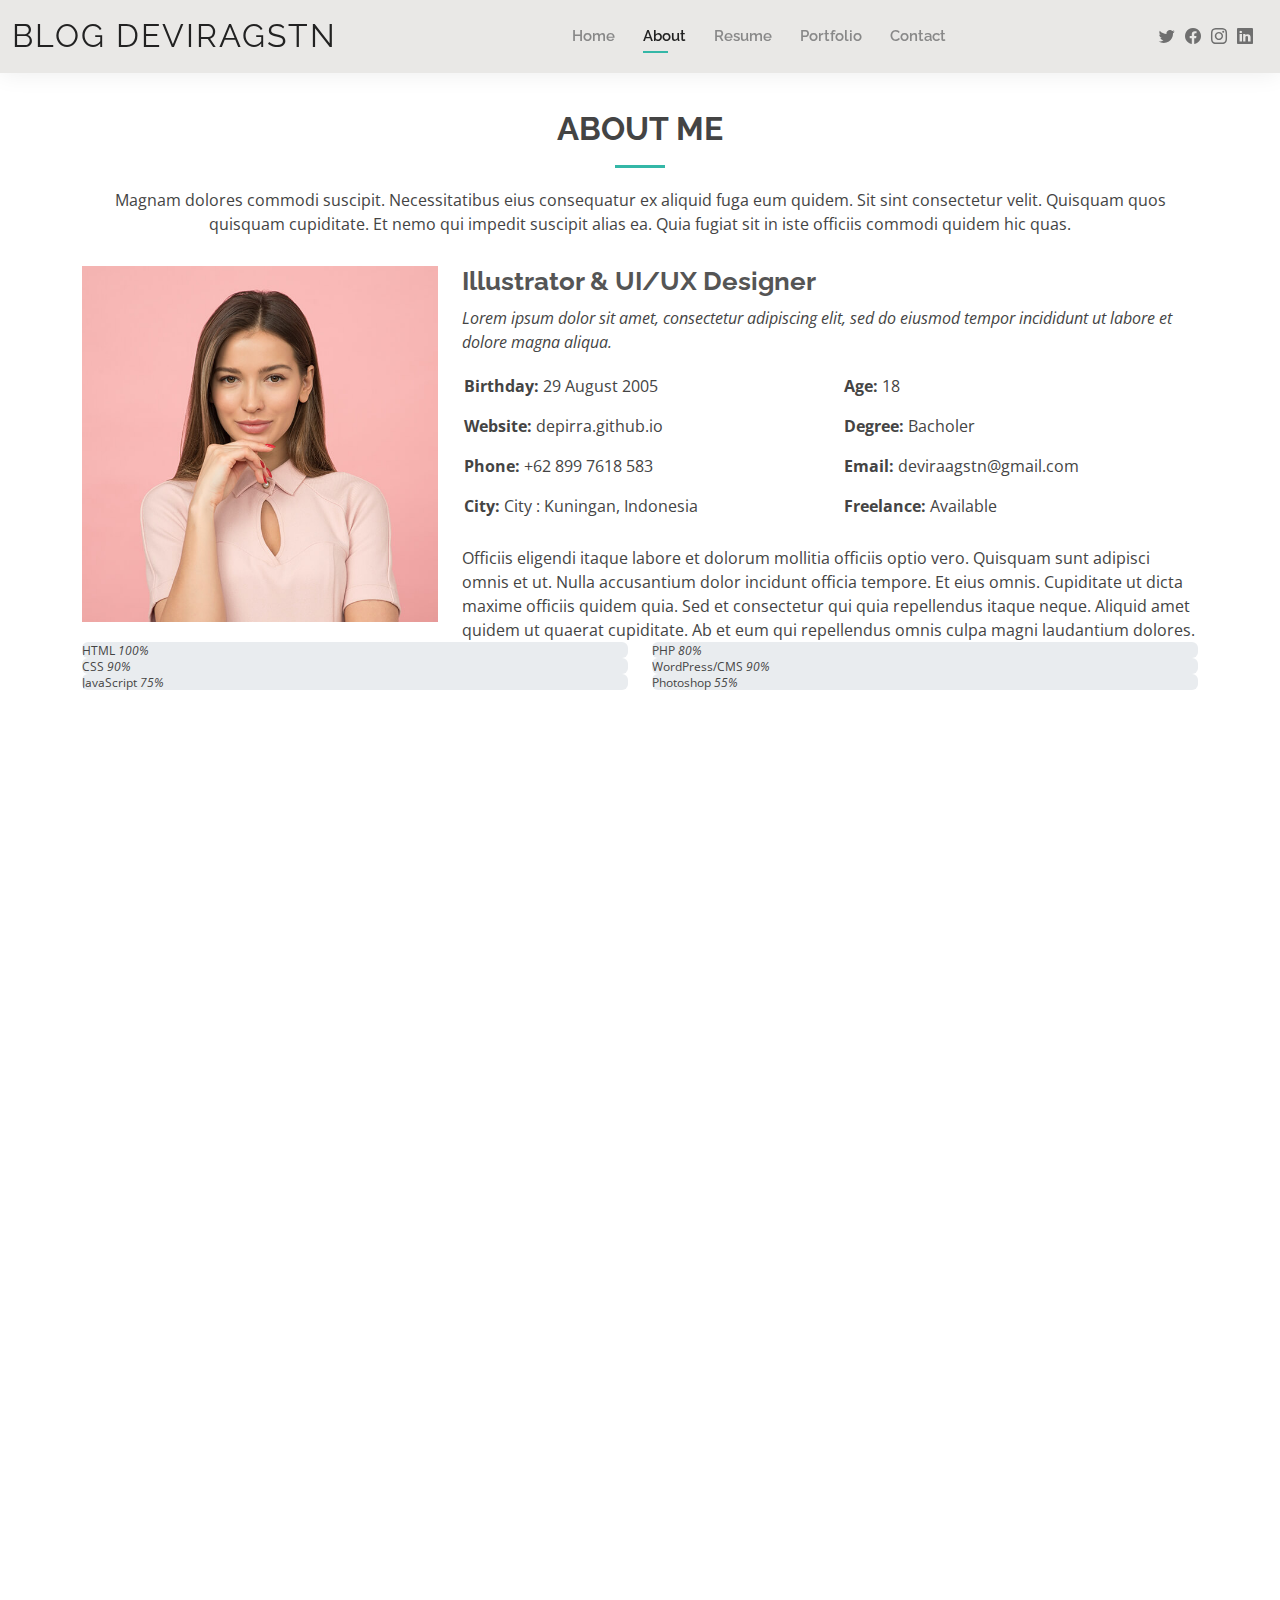
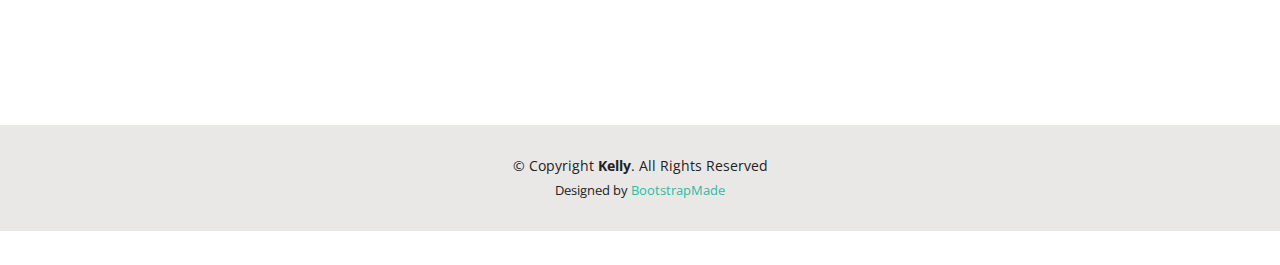
==== about.html @ c79f609e "commited" ====
<!DOCTYPE html>
<html lang="en">

<head>
  <meta charset="utf-8">
  <meta content="width=device-width, initial-scale=1.0" name="viewport">

  <title>Blog Deviragstn</title>
  <meta content="" name="description">
  <meta content="" name="keywords">

  <!-- Favicons -->
  <link href="assets/img/favicon.png" rel="icon">
  <link href="assets/img/apple-touch-icon.png" rel="apple-touch-icon">

  <!-- Google Fonts -->
  <link href="https://fonts.googleapis.com/css?family=Open+Sans:300,300i,400,400i,600,600i,700,700i|Raleway:300,300i,400,400i,500,500i,600,600i,700,700i|Poppins:300,300i,400,400i,500,500i,600,600i,700,700i" rel="stylesheet">

  <!-- Vendor CSS Files -->
  <link href="assets/vendor/aos/aos.css" rel="stylesheet">
  <link href="assets/vendor/bootstrap/css/bootstrap.min.css" rel="stylesheet">
  <link href="assets/vendor/bootstrap-icons/bootstrap-icons.css" rel="stylesheet">
  <link href="assets/vendor/boxicons/css/boxicons.min.css" rel="stylesheet">
  <link href="assets/vendor/glightbox/css/glightbox.min.css" rel="stylesheet">
  <link href="assets/vendor/swiper/swiper-bundle.min.css" rel="stylesheet">

  <!-- Template Main CSS File -->
  <link href="assets/css/style.css" rel="stylesheet">
</head>

<body>

  <!-- ======= Header ======= -->
  <header id="header" class="fixed-top">
    <div class="container-fluid d-flex justify-content-between align-items-center">

      <h1 class="logo me-auto me-lg-0"><a href="index.html">Blog Deviragstn</a></h1>
      <!-- Uncomment below if you prefer to use an image logo -->
      <!-- <a href="index.html" class="logo"><img src="assets/img/logo.png" alt="" class="img-fluid"></a>-->

      <nav id="navbar" class="navbar order-last order-lg-0">
        <ul>
          <li><a href="index.html">Home</a></li>
          <li><a class="active" href="about.html">About</a></li>
          <li><a href="resume.html">Resume</a></li>
          <li><a href="portfolio.html">Portfolio</a></li>
          <li><a href="contact.html">Contact</a></li>
        </ul>
        <i class="bi bi-list mobile-nav-toggle"></i>
      </nav><!-- .navbar -->

      <div class="header-social-links">
        <a href="#" class="twitter"><i class="bi bi-twitter"></i></a>
        <a href="#" class="facebook"><i class="bi bi-facebook"></i></a>
        <a href="#" class="instagram"><i class="bi bi-instagram"></i></a>
        <a href="#" class="linkedin"><i class="bi bi-linkedin"></i></i></a>
      </div>

    </div>

  </header><!-- End Header -->

  <main id="main">

    <!-- ======= About Section ======= -->
    <section id="about" class="about">
      <div class="container" data-aos="fade-up">

        <div class="section-title">
          <h2>About Me</h2>
          <p>Magnam dolores commodi suscipit. Necessitatibus eius consequatur ex aliquid fuga eum quidem. Sit sint consectetur velit. Quisquam quos quisquam cupiditate. Et nemo qui impedit suscipit alias ea. Quia fugiat sit in iste officiis commodi quidem hic quas.</p>
        </div>

        <div class="row">
          <div class="col-lg-4">
            <img src="assets/img/about.jpg" class="img-fluid" alt="">
          </div>
          <div class="col-lg-8 pt-4 pt-lg-0 content">
            <h3>Illustrator &amp; UI/UX Designer</h3>
            <p class="fst-italic">
              Lorem ipsum dolor sit amet, consectetur adipiscing elit, sed do eiusmod tempor incididunt ut labore et dolore
              magna aliqua.
            </p>
            <div class="row">
              <div class="col-lg-6">
                <ul>
                  <li><i class="bi bi-rounded-right"></i> <strong>Birthday:</strong> 29 August 2005</li>
                  <li><i class="bi bi-rounded-right"></i> <strong>Website:</strong> depirra.github.io</li>
                  <li><i class="bi bi-rounded-right"></i> <strong>Phone:</strong> +62 899 7618 583</li>
                  <li><i class="bi bi-rounded-right"></i> <strong>City:</strong> City : Kuningan, Indonesia</li>
                </ul>
              </div>
              <div class="col-lg-6">
                <ul>
                  <li><i class="bi bi-rounded-right"></i> <strong>Age:</strong> 18</li>
                  <li><i class="bi bi-rounded-right"></i> <strong>Degree:</strong> Bacholer</li>
                  <li><i class="bi bi-rounded-right"></i> <strong>Email:</strong> deviraagstn@gmail.com</li>
                  <li><i class="bi bi-rounded-right"></i> <strong>Freelance:</strong> Available</li>
                </ul>
              </div>
            </div>
            <p>
              Officiis eligendi itaque labore et dolorum mollitia officiis optio vero. Quisquam sunt adipisci omnis et ut. Nulla accusantium dolor incidunt officia tempore. Et eius omnis.
              Cupiditate ut dicta maxime officiis quidem quia. Sed et consectetur qui quia repellendus itaque neque. Aliquid amet quidem ut quaerat cupiditate. Ab et eum qui repellendus omnis culpa magni laudantium dolores.
            </p>
          </div>
        </div>

        <div class="row skills-content">

          <div class="col-lg-6">

            <div class="progress">
              <span class="skill">HTML <i class="val">100%</i></span>
              <div class="progress-bar-wrap">
                <div class="progress-bar" role="progressbar" aria-valuenow="100" aria-valuemin="0" aria-valuemax="100"></div>
              </div>
            </div>

            <div class="progress">
              <span class="skill">CSS <i class="val">90%</i></span>
              <div class="progress-bar-wrap">
                <div class="progress-bar" role="progressbar" aria-valuenow="90" aria-valuemin="0" aria-valuemax="100"></div>
              </div>
            </div>

            <div class="progress">
              <span class="skill">JavaScript <i class="val">75%</i></span>
              <div class="progress-bar-wrap">
                <div class="progress-bar" role="progressbar" aria-valuenow="75" aria-valuemin="0" aria-valuemax="100"></div>
              </div>
            </div>

          </div>

          <div class="col-lg-6">

            <div class="progress">
              <span class="skill">PHP <i class="val">80%</i></span>
              <div class="progress-bar-wrap">
                <div class="progress-bar" role="progressbar" aria-valuenow="80" aria-valuemin="0" aria-valuemax="100"></div>
              </div>
            </div>

            <div class="progress">
              <span class="skill">WordPress/CMS <i class="val">90%</i></span>
              <div class="progress-bar-wrap">
                <div class="progress-bar" role="progressbar" aria-valuenow="90" aria-valuemin="0" aria-valuemax="100"></div>
              </div>
            </div>

            <div class="progress">
              <span class="skill">Photoshop <i class="val">55%</i></span>
              <div class="progress-bar-wrap">
                <div class="progress-bar" role="progressbar" aria-valuenow="55" aria-valuemin="0" aria-valuemax="100"></div>
              </div>
            </div>

          </div>

        </div>

      </div>
    </section><!-- End Skills Section -->

    <!-- ======= Facts Section ======= -->
    <section id="facts" class="facts">
      <div class="container" data-aos="fade-up">

        <div class="section-title">
          <h2>Facts</h2>
          <p>Magnam dolores commodi suscipit. Necessitatibus eius consequatur ex aliquid fuga eum quidem. Sit sint consectetur velit. Quisquam quos quisquam cupiditate. Et nemo qui impedit suscipit alias ea. Quia fugiat sit in iste officiis commodi quidem hic quas.</p>
        </div>

        <div class="row counters">

          <div class="col-lg-3 col-6 text-center">
            <span data-purecounter-start="0" data-purecounter-end="232" data-purecounter-duration="1" class="purecounter"></span>
            <p>Clients</p>
          </div>

          <div class="col-lg-3 col-6 text-center">
            <span data-purecounter-start="0" data-purecounter-end="521" data-purecounter-duration="1" class="purecounter"></span>
            <p>Projects</p>
          </div>

          <div class="col-lg-3 col-6 text-center">
            <span data-purecounter-start="0" data-purecounter-end="1463" data-purecounter-duration="1" class="purecounter"></span>
            <p>Hours Of Support</p>
          </div>

          <div class="col-lg-3 col-6 text-center">
            <span data-purecounter-start="0" data-purecounter-end="15" data-purecounter-duration="1" class="purecounter"></span>
            <p>Hard Workers</p>
          </div>

        </div>

      </div>
    </section><!-- End Facts Section -->

    <!-- ======= Testimonials Section ======= -->
    <section id="testimonials" class="testimonials">
      <div class="container" data-aos="fade-up">

        <div class="section-title">
          <h2>Testimonials</h2>
          <p>Magnam dolores commodi suscipit. Necessitatibus eius consequatur ex aliquid fuga eum quidem. Sit sint consectetur velit. Quisquam quos quisquam cupiditate. Et nemo qui impedit suscipit alias ea. Quia fugiat sit in iste officiis commodi quidem hic quas.</p>
        </div>

        <div class="testimonials-slider swiper" data-aos="fade-up" data-aos-delay="100">
          <div class="swiper-wrapper">

            <div class="swiper-slide">
              <div class="testimonial-item">
                <img src="assets/img/testimonials/testimonials-1.jpg" class="testimonial-img" alt="">
                <h3>Saul Goodman</h3>
                <h4>Ceo &amp; Founder</h4>
                <p>
                  <i class="bx bxs-quote-alt-left quote-icon-left"></i>
                  Proin iaculis purus consequat sem cure digni ssim donec porttitora entum suscipit rhoncus. Accusantium quam, ultricies eget id, aliquam eget nibh et. Maecen aliquam, risus at semper.
                  <i class="bx bxs-quote-alt-right quote-icon-right"></i>
                </p>
              </div>
            </div><!-- End testimonial item -->

            <div class="swiper-slide">
              <div class="testimonial-item">
                <img src="assets/img/testimonials/testimonials-2.jpg" class="testimonial-img" alt="">
                <h3>Sara Wilsson</h3>
                <h4>Designer</h4>
                <p>
                  <i class="bx bxs-quote-alt-left quote-icon-left"></i>
                  Export tempor illum tamen malis malis eram quae irure esse labore quem cillum quid cillum eram malis quorum velit fore eram velit sunt aliqua noster fugiat irure amet legam anim culpa.
                  <i class="bx bxs-quote-alt-right quote-icon-right"></i>
                </p>
              </div>
            </div><!-- End testimonial item -->

            <div class="swiper-slide">
              <div class="testimonial-item">
                <img src="assets/img/testimonials/testimonials-3.jpg" class="testimonial-img" alt="">
                <h3>Jena Karlis</h3>
                <h4>Store Owner</h4>
                <p>
                  <i class="bx bxs-quote-alt-left quote-icon-left"></i>
                  Enim nisi quem export duis labore cillum quae magna enim sint quorum nulla quem veniam duis minim tempor labore quem eram duis noster aute amet eram fore quis sint minim.
                  <i class="bx bxs-quote-alt-right quote-icon-right"></i>
                </p>
              </div>
            </div><!-- End testimonial item -->

            <div class="swiper-slide">
              <div class="testimonial-item">
                <img src="assets/img/testimonials/testimonials-4.jpg" class="testimonial-img" alt="">
                <h3>Matt Brandon</h3>
                <h4>Freelancer</h4>
                <p>
                  <i class="bx bxs-quote-alt-left quote-icon-left"></i>
                  Fugiat enim eram quae cillum dolore dolor amet nulla culpa multos export minim fugiat minim velit minim dolor enim duis veniam ipsum anim magna sunt elit fore quem dolore labore illum veniam.
                  <i class="bx bxs-quote-alt-right quote-icon-right"></i>
                </p>
              </div>
            </div><!-- End testimonial item -->

            <div class="swiper-slide">
              <div class="testimonial-item">
                <img src="assets/img/testimonials/testimonials-5.jpg" class="testimonial-img" alt="">
                <h3>John Larson</h3>
                <h4>Entrepreneur</h4>
                <p>
                  <i class="bx bxs-quote-alt-left quote-icon-left"></i>
                  Quis quorum aliqua sint quem legam fore sunt eram irure aliqua veniam tempor noster veniam enim culpa labore duis sunt culpa nulla illum cillum fugiat legam esse veniam culpa fore nisi cillum quid.
                  <i class="bx bxs-quote-alt-right quote-icon-right"></i>
                </p>
              </div>
            </div><!-- End testimonial item -->

          </div>
          <div class="swiper-pagination"></div>
        </div>

      </div>
    </section><!-- End Testimonials Section -->

  </main><!-- End #main -->

  <!-- ======= Footer ======= -->
  <footer id="footer">
    <div class="container">
      <div class="copyright">
        &copy; Copyright <strong><span>Kelly</span></strong>. All Rights Reserved
      </div>
      <div class="credits">
        <!-- All the links in the footer should remain intact. -->
        <!-- You can delete the links only if you purchased the pro version. -->
        <!-- Licensing information: https://bootstrapmade.com/license/ -->
        <!-- Purchase the pro version with working PHP/AJAX contact form: https://bootstrapmade.com/kelly-free-bootstrap-cv-resume-html-template/ -->
        Designed by <a href="https://bootstrapmade.com/">BootstrapMade</a>
      </div>
    </div>
  </footer><!-- End  Footer -->

  <div id="preloader"></div>
  <a href="#" class="back-to-top d-flex align-items-center justify-content-center"><i class="bi bi-arrow-up-short"></i></a>

  <!-- Vendor JS Files -->
  <script src="assets/vendor/purecounter/purecounter_vanilla.js"></script>
  <script src="assets/vendor/aos/aos.js"></script>
  <script src="assets/vendor/bootstrap/js/bootstrap.bundle.min.js"></script>
  <script src="assets/vendor/glightbox/js/glightbox.min.js"></script>
  <script src="assets/vendor/isotope-layout/isotope.pkgd.min.js"></script>
  <script src="assets/vendor/swiper/swiper-bundle.min.js"></script>
  <script src="assets/vendor/waypoints/noframework.waypoints.js"></script>
  <script src="assets/vendor/php-email-form/validate.js"></script>

  <!-- Template Main JS File -->
  <script src="assets/js/main.js"></script>

</body>

</html>
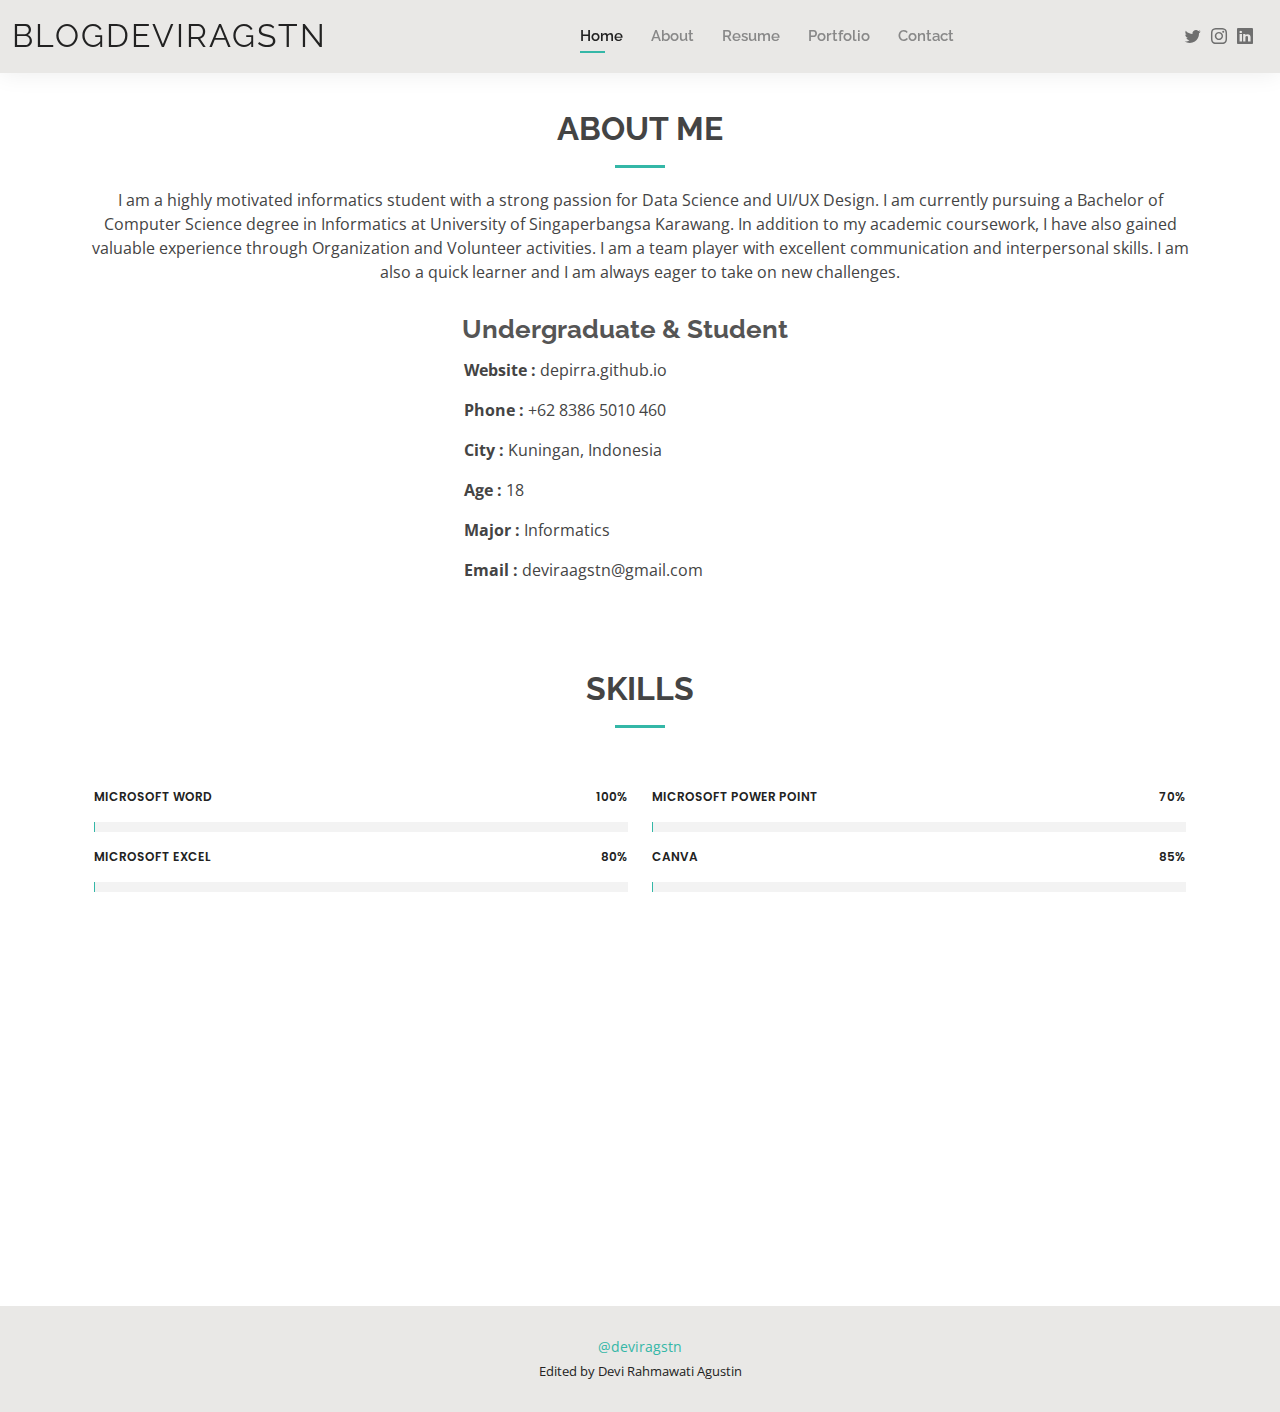
==== commit 6672e27a: "syang dia" ====
--- a/about.html
+++ b/about.html
@@ -5,7 +5,7 @@
   <meta charset="utf-8">
   <meta content="width=device-width, initial-scale=1.0" name="viewport">
 
-  <title>Blog Deviragstn</title>
+  <title>BlogDeviragstn</title>
   <meta content="" name="description">
   <meta content="" name="keywords">
 
@@ -34,14 +34,12 @@
   <header id="header" class="fixed-top">
     <div class="container-fluid d-flex justify-content-between align-items-center">
 
-      <h1 class="logo me-auto me-lg-0"><a href="index.html">Blog Deviragstn</a></h1>
-      <!-- Uncomment below if you prefer to use an image logo -->
-      <!-- <a href="index.html" class="logo"><img src="assets/img/logo.png" alt="" class="img-fluid"></a>-->
+      <h1 class="logo me-auto me-lg-0"><a href="index.html">BLOGDEVIRAGSTN</a></h1>
 
       <nav id="navbar" class="navbar order-last order-lg-0">
         <ul>
-          <li><a href="index.html">Home</a></li>
-          <li><a class="active" href="about.html">About</a></li>
+          <li><a class="active" href="index.html">Home</a></li>
+          <li><a href="about.html">About</a></li>
           <li><a href="resume.html">Resume</a></li>
           <li><a href="portfolio.html">Portfolio</a></li>
           <li><a href="contact.html">Contact</a></li>
@@ -51,7 +49,6 @@
 
       <div class="header-social-links">
         <a href="#" class="twitter"><i class="bi bi-twitter"></i></a>
-        <a href="#" class="facebook"><i class="bi bi-facebook"></i></a>
         <a href="#" class="instagram"><i class="bi bi-instagram"></i></a>
         <a href="#" class="linkedin"><i class="bi bi-linkedin"></i></i></a>
       </div>
@@ -68,42 +65,86 @@
 
         <div class="section-title">
           <h2>About Me</h2>
-          <p>Magnam dolores commodi suscipit. Necessitatibus eius consequatur ex aliquid fuga eum quidem. Sit sint consectetur velit. Quisquam quos quisquam cupiditate. Et nemo qui impedit suscipit alias ea. Quia fugiat sit in iste officiis commodi quidem hic quas.</p>
+          <p>I am a highly motivated informatics student with a strong passion for Data Science and UI/UX Design. I am currently pursuing a Bachelor of Computer Science degree in Informatics at University of Singaperbangsa Karawang.
+            In addition to my academic coursework, I have also gained valuable experience through Organization and Volunteer activities. I am a team player with excellent communication and interpersonal skills. I am also a quick learner and I am always eager to take on new challenges.</p>
         </div>
 
         <div class="row">
           <div class="col-lg-4">
-            <img src="assets/img/about.jpg" class="img-fluid" alt="">
-          </div>
+            <img src="assets/img/13e2d5e4-d372-424a-bc4c-7c4b253be889.JPG" class="img-fluid" alt="">
+          </div> <br> <br>
           <div class="col-lg-8 pt-4 pt-lg-0 content">
-            <h3>Illustrator &amp; UI/UX Designer</h3>
-            <p class="fst-italic">
-              Lorem ipsum dolor sit amet, consectetur adipiscing elit, sed do eiusmod tempor incididunt ut labore et dolore
-              magna aliqua.
-            </p>
+            <h3>Undergraduate &amp; Student</h3>
             <div class="row">
               <div class="col-lg-6">
                 <ul>
-                  <li><i class="bi bi-rounded-right"></i> <strong>Birthday:</strong> 29 August 2005</li>
-                  <li><i class="bi bi-rounded-right"></i> <strong>Website:</strong> depirra.github.io</li>
-                  <li><i class="bi bi-rounded-right"></i> <strong>Phone:</strong> +62 899 7618 583</li>
-                  <li><i class="bi bi-rounded-right"></i> <strong>City:</strong> City : Kuningan, Indonesia</li>
+                  <li><i class="bi bi-rounded-right"></i> <strong>Website :</strong> depirra.github.io</li> 
+                  <li><i class="bi bi-rounded-right"></i> <strong>Phone   :</strong> +62 8386 5010 460</li> 
+                  <li><i class="bi bi-rounded-right"></i> <strong>City    :</strong> Kuningan, Indonesia</li>
+                  <li><i class="bi bi-rounded-right"></i> <strong>Age     :</strong> 18</li> 
+                  <li><i class="bi bi-rounded-right"></i> <strong>Major   :</strong> Informatics</li> 
+                  <li><i class="bi bi-rounded-right"></i> <strong>Email   :</strong> deviraagstn@gmail.com</li>
                 </ul>
               </div>
+            </div>
+          </div>
+        </div>
+        <section id="skills" class="skills">
+          <div class="container" data-aos="fade-up">
+    
+            <div class="section-title">
+              <h2>Skills</h2>
+            </div>
+    
+            <div class="row skills-content">
+    
               <div class="col-lg-6">
-                <ul>
-                  <li><i class="bi bi-rounded-right"></i> <strong>Age:</strong> 18</li>
-                  <li><i class="bi bi-rounded-right"></i> <strong>Degree:</strong> Bacholer</li>
-                  <li><i class="bi bi-rounded-right"></i> <strong>Email:</strong> deviraagstn@gmail.com</li>
-                  <li><i class="bi bi-rounded-right"></i> <strong>Freelance:</strong> Available</li>
-                </ul>
-              </div>
-            </div>
-            <p>
-              Officiis eligendi itaque labore et dolorum mollitia officiis optio vero. Quisquam sunt adipisci omnis et ut. Nulla accusantium dolor incidunt officia tempore. Et eius omnis.
-              Cupiditate ut dicta maxime officiis quidem quia. Sed et consectetur qui quia repellendus itaque neque. Aliquid amet quidem ut quaerat cupiditate. Ab et eum qui repellendus omnis culpa magni laudantium dolores.
-            </p>
-          </div>
+    
+                <div class="progress">
+                  <span class="skill"> Microsoft Word <i class="val">100%</i></span>
+                  <div class="progress-bar-wrap">
+                    <div class="progress-bar" role="progressbar" aria-valuenow="100" aria-valuemin="0" aria-valuemax="100"></div>
+                  </div>
+                </div>
+    
+                <div class="progress">
+                  <span class="skill"> Microsoft Excel <i class="val">80%</i></span>
+                  <div class="progress-bar-wrap">
+                    <div class="progress-bar" role="progressbar" aria-valuenow="80" aria-valuemin="0" aria-valuemax="100"></div>
+                  </div>
+                </div>
+    
+              </div>
+    
+              <div class="col-lg-6">
+    
+                <div class="progress">
+                  <span class="skill"> Microsoft Power Point <i class="val">70%</i></span>
+                  <div class="progress-bar-wrap">
+                    <div class="progress-bar" role="progressbar" aria-valuenow="70" aria-valuemin="0" aria-valuemax="100"></div>
+                  </div>  
+                </div>
+    
+                <div class="progress">
+                  <span class="skill"> Canva <i class="val">85%</i></span>
+                  <div class="progress-bar-wrap">
+                    <div class="progress-bar" role="progressbar" aria-valuenow="85" aria-valuemin="0" aria-valuemax="100"></div>
+                  </div>
+                </div>
+    
+              </div>
+    
+            </div>
+    
+          </div>
+    </section><!-- End Skills Section -->
+
+    <!-- ======= Facts Section ======= -->
+    <section id="skills" class="skills">
+      <div class="container" data-aos="fade-up">
+
+        <div class="section-title">
+          <h2>Language</h2>
         </div>
 
         <div class="row skills-content">
@@ -111,192 +152,38 @@
           <div class="col-lg-6">
 
             <div class="progress">
-              <span class="skill">HTML <i class="val">100%</i></span>
+              <span class="skill"> Bahasa Indonesia <i class="val">100%</i></span>
               <div class="progress-bar-wrap">
                 <div class="progress-bar" role="progressbar" aria-valuenow="100" aria-valuemin="0" aria-valuemax="100"></div>
               </div>
             </div>
 
+          </div>
+
+          <div class="col-lg-6">
+
             <div class="progress">
-              <span class="skill">CSS <i class="val">90%</i></span>
+              <span class="skill"> English <i class="val">70%</i></span>
               <div class="progress-bar-wrap">
-                <div class="progress-bar" role="progressbar" aria-valuenow="90" aria-valuemin="0" aria-valuemax="100"></div>
-              </div>
-            </div>
-
-            <div class="progress">
-              <span class="skill">JavaScript <i class="val">75%</i></span>
-              <div class="progress-bar-wrap">
-                <div class="progress-bar" role="progressbar" aria-valuenow="75" aria-valuemin="0" aria-valuemax="100"></div>
-              </div>
-            </div>
-
-          </div>
-
-          <div class="col-lg-6">
-
-            <div class="progress">
-              <span class="skill">PHP <i class="val">80%</i></span>
-              <div class="progress-bar-wrap">
-                <div class="progress-bar" role="progressbar" aria-valuenow="80" aria-valuemin="0" aria-valuemax="100"></div>
-              </div>
-            </div>
-
-            <div class="progress">
-              <span class="skill">WordPress/CMS <i class="val">90%</i></span>
-              <div class="progress-bar-wrap">
-                <div class="progress-bar" role="progressbar" aria-valuenow="90" aria-valuemin="0" aria-valuemax="100"></div>
-              </div>
-            </div>
-
-            <div class="progress">
-              <span class="skill">Photoshop <i class="val">55%</i></span>
-              <div class="progress-bar-wrap">
-                <div class="progress-bar" role="progressbar" aria-valuenow="55" aria-valuemin="0" aria-valuemax="100"></div>
-              </div>
-            </div>
-
-          </div>
-
-        </div>
-
-      </div>
-    </section><!-- End Skills Section -->
-
-    <!-- ======= Facts Section ======= -->
-    <section id="facts" class="facts">
-      <div class="container" data-aos="fade-up">
-
-        <div class="section-title">
-          <h2>Facts</h2>
-          <p>Magnam dolores commodi suscipit. Necessitatibus eius consequatur ex aliquid fuga eum quidem. Sit sint consectetur velit. Quisquam quos quisquam cupiditate. Et nemo qui impedit suscipit alias ea. Quia fugiat sit in iste officiis commodi quidem hic quas.</p>
-        </div>
-
-        <div class="row counters">
-
-          <div class="col-lg-3 col-6 text-center">
-            <span data-purecounter-start="0" data-purecounter-end="232" data-purecounter-duration="1" class="purecounter"></span>
-            <p>Clients</p>
-          </div>
-
-          <div class="col-lg-3 col-6 text-center">
-            <span data-purecounter-start="0" data-purecounter-end="521" data-purecounter-duration="1" class="purecounter"></span>
-            <p>Projects</p>
-          </div>
-
-          <div class="col-lg-3 col-6 text-center">
-            <span data-purecounter-start="0" data-purecounter-end="1463" data-purecounter-duration="1" class="purecounter"></span>
-            <p>Hours Of Support</p>
-          </div>
-
-          <div class="col-lg-3 col-6 text-center">
-            <span data-purecounter-start="0" data-purecounter-end="15" data-purecounter-duration="1" class="purecounter"></span>
-            <p>Hard Workers</p>
-          </div>
-
-        </div>
-
-      </div>
-    </section><!-- End Facts Section -->
-
-    <!-- ======= Testimonials Section ======= -->
-    <section id="testimonials" class="testimonials">
-      <div class="container" data-aos="fade-up">
-
-        <div class="section-title">
-          <h2>Testimonials</h2>
-          <p>Magnam dolores commodi suscipit. Necessitatibus eius consequatur ex aliquid fuga eum quidem. Sit sint consectetur velit. Quisquam quos quisquam cupiditate. Et nemo qui impedit suscipit alias ea. Quia fugiat sit in iste officiis commodi quidem hic quas.</p>
-        </div>
-
-        <div class="testimonials-slider swiper" data-aos="fade-up" data-aos-delay="100">
-          <div class="swiper-wrapper">
-
-            <div class="swiper-slide">
-              <div class="testimonial-item">
-                <img src="assets/img/testimonials/testimonials-1.jpg" class="testimonial-img" alt="">
-                <h3>Saul Goodman</h3>
-                <h4>Ceo &amp; Founder</h4>
-                <p>
-                  <i class="bx bxs-quote-alt-left quote-icon-left"></i>
-                  Proin iaculis purus consequat sem cure digni ssim donec porttitora entum suscipit rhoncus. Accusantium quam, ultricies eget id, aliquam eget nibh et. Maecen aliquam, risus at semper.
-                  <i class="bx bxs-quote-alt-right quote-icon-right"></i>
-                </p>
-              </div>
-            </div><!-- End testimonial item -->
-
-            <div class="swiper-slide">
-              <div class="testimonial-item">
-                <img src="assets/img/testimonials/testimonials-2.jpg" class="testimonial-img" alt="">
-                <h3>Sara Wilsson</h3>
-                <h4>Designer</h4>
-                <p>
-                  <i class="bx bxs-quote-alt-left quote-icon-left"></i>
-                  Export tempor illum tamen malis malis eram quae irure esse labore quem cillum quid cillum eram malis quorum velit fore eram velit sunt aliqua noster fugiat irure amet legam anim culpa.
-                  <i class="bx bxs-quote-alt-right quote-icon-right"></i>
-                </p>
-              </div>
-            </div><!-- End testimonial item -->
-
-            <div class="swiper-slide">
-              <div class="testimonial-item">
-                <img src="assets/img/testimonials/testimonials-3.jpg" class="testimonial-img" alt="">
-                <h3>Jena Karlis</h3>
-                <h4>Store Owner</h4>
-                <p>
-                  <i class="bx bxs-quote-alt-left quote-icon-left"></i>
-                  Enim nisi quem export duis labore cillum quae magna enim sint quorum nulla quem veniam duis minim tempor labore quem eram duis noster aute amet eram fore quis sint minim.
-                  <i class="bx bxs-quote-alt-right quote-icon-right"></i>
-                </p>
-              </div>
-            </div><!-- End testimonial item -->
-
-            <div class="swiper-slide">
-              <div class="testimonial-item">
-                <img src="assets/img/testimonials/testimonials-4.jpg" class="testimonial-img" alt="">
-                <h3>Matt Brandon</h3>
-                <h4>Freelancer</h4>
-                <p>
-                  <i class="bx bxs-quote-alt-left quote-icon-left"></i>
-                  Fugiat enim eram quae cillum dolore dolor amet nulla culpa multos export minim fugiat minim velit minim dolor enim duis veniam ipsum anim magna sunt elit fore quem dolore labore illum veniam.
-                  <i class="bx bxs-quote-alt-right quote-icon-right"></i>
-                </p>
-              </div>
-            </div><!-- End testimonial item -->
-
-            <div class="swiper-slide">
-              <div class="testimonial-item">
-                <img src="assets/img/testimonials/testimonials-5.jpg" class="testimonial-img" alt="">
-                <h3>John Larson</h3>
-                <h4>Entrepreneur</h4>
-                <p>
-                  <i class="bx bxs-quote-alt-left quote-icon-left"></i>
-                  Quis quorum aliqua sint quem legam fore sunt eram irure aliqua veniam tempor noster veniam enim culpa labore duis sunt culpa nulla illum cillum fugiat legam esse veniam culpa fore nisi cillum quid.
-                  <i class="bx bxs-quote-alt-right quote-icon-right"></i>
-                </p>
-              </div>
-            </div><!-- End testimonial item -->
-
-          </div>
-          <div class="swiper-pagination"></div>
-        </div>
-
-      </div>
-    </section><!-- End Testimonials Section -->
-
+                <div class="progress-bar" role="progressbar" aria-valuenow="70" aria-valuemin="0" aria-valuemax="100"></div>
+              </div>  
+            </div>
+
+          </div>
+
+        </div>
+
+      </div>
   </main><!-- End #main -->
 
   <!-- ======= Footer ======= -->
   <footer id="footer">
     <div class="container">
       <div class="copyright">
-        &copy; Copyright <strong><span>Kelly</span></strong>. All Rights Reserved
+        <a href="https://instagram.com/deviragstn"> @deviragstn </a>
       </div>
       <div class="credits">
-        <!-- All the links in the footer should remain intact. -->
-        <!-- You can delete the links only if you purchased the pro version. -->
-        <!-- Licensing information: https://bootstrapmade.com/license/ -->
-        <!-- Purchase the pro version with working PHP/AJAX contact form: https://bootstrapmade.com/kelly-free-bootstrap-cv-resume-html-template/ -->
-        Designed by <a href="https://bootstrapmade.com/">BootstrapMade</a>
+        Edited by Devi Rahmawati Agustin</a>
       </div>
     </div>
   </footer><!-- End  Footer -->
--- a/assets/css/style.css
+++ b/assets/css/style.css
@@ -421,7 +421,7 @@
 #hero {
   width: 100%;
   height: 100vh;
-  background: url("../img/hero-bg.jpg") top right;
+  background: #ce99a9;
   background-size: cover;
 }
 
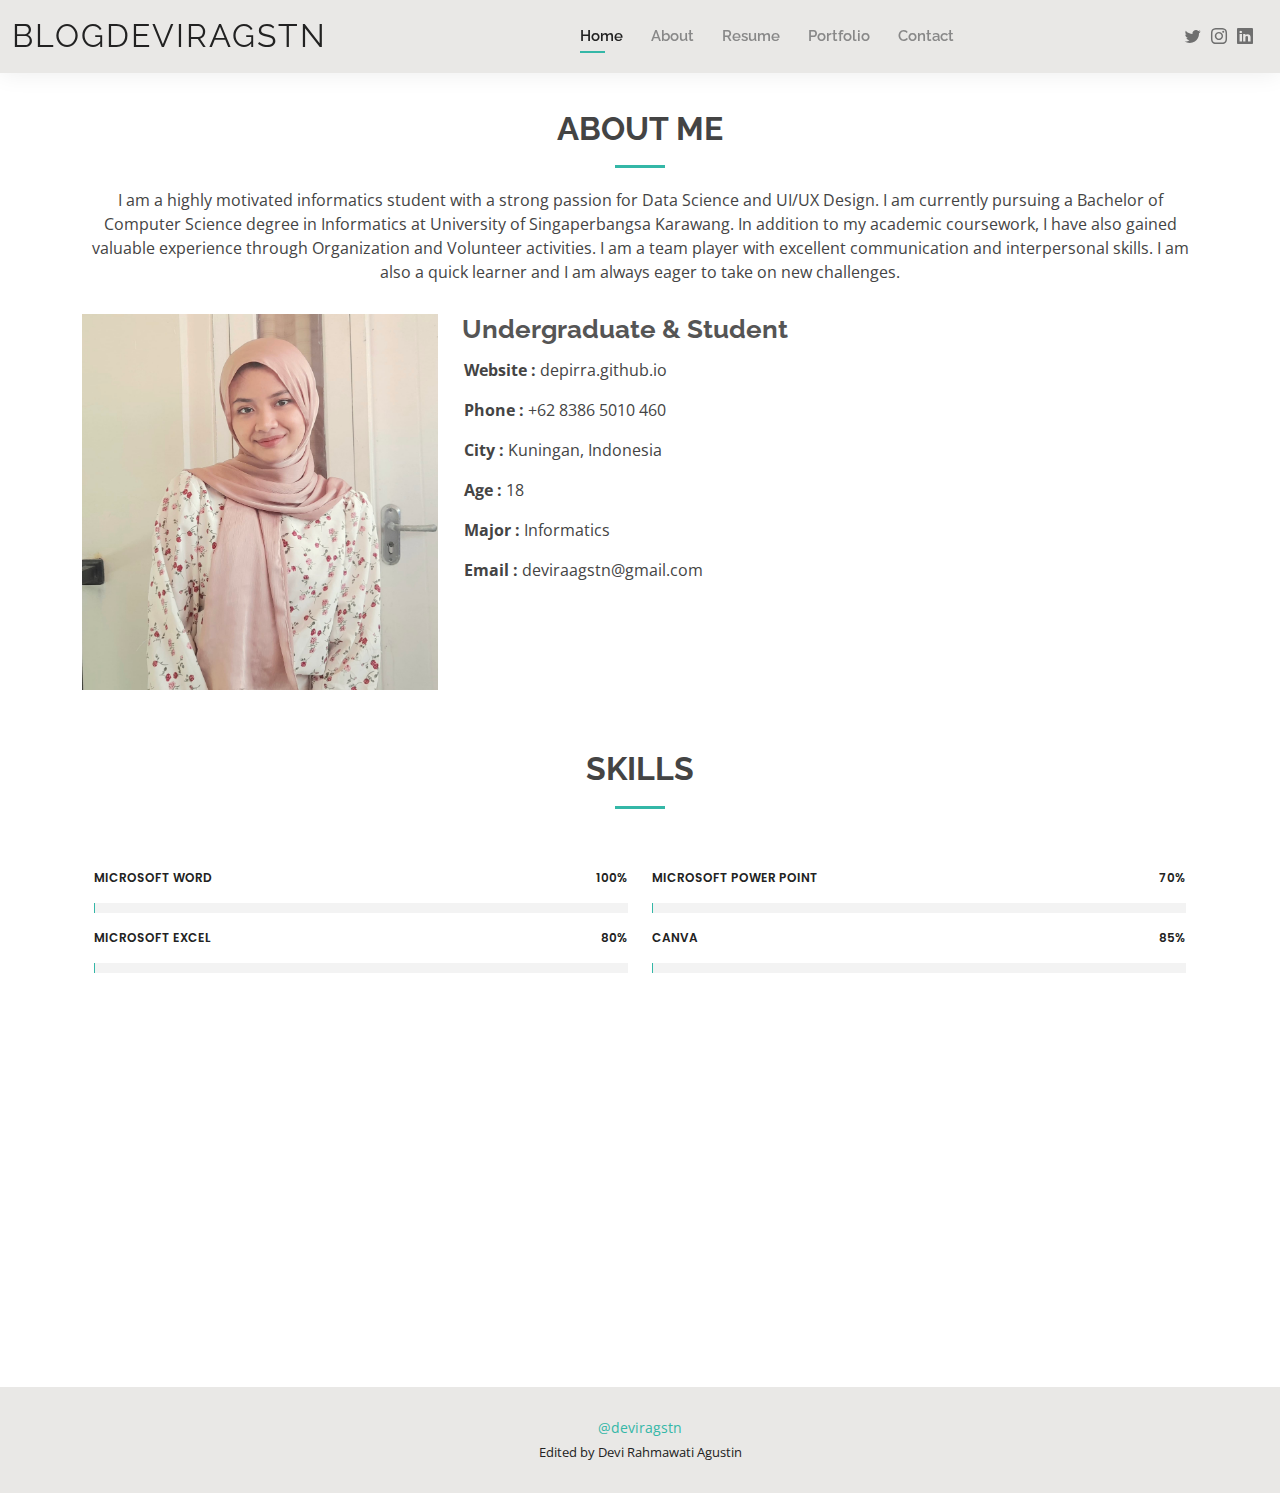
==== commit 63b70d95: "tst" ====
--- a/about.html
+++ b/about.html
@@ -71,7 +71,7 @@
 
         <div class="row">
           <div class="col-lg-4">
-            <img src="assets/img/13e2d5e4-d372-424a-bc4c-7c4b253be889.JPG" class="img-fluid" alt="">
+            <img src="assets/img/13e2d5e4-d372-424a-bc4c-7c4b253be889.jpg" class="img-fluid" alt="">
           </div> <br> <br>
           <div class="col-lg-8 pt-4 pt-lg-0 content">
             <h3>Undergraduate &amp; Student</h3>
